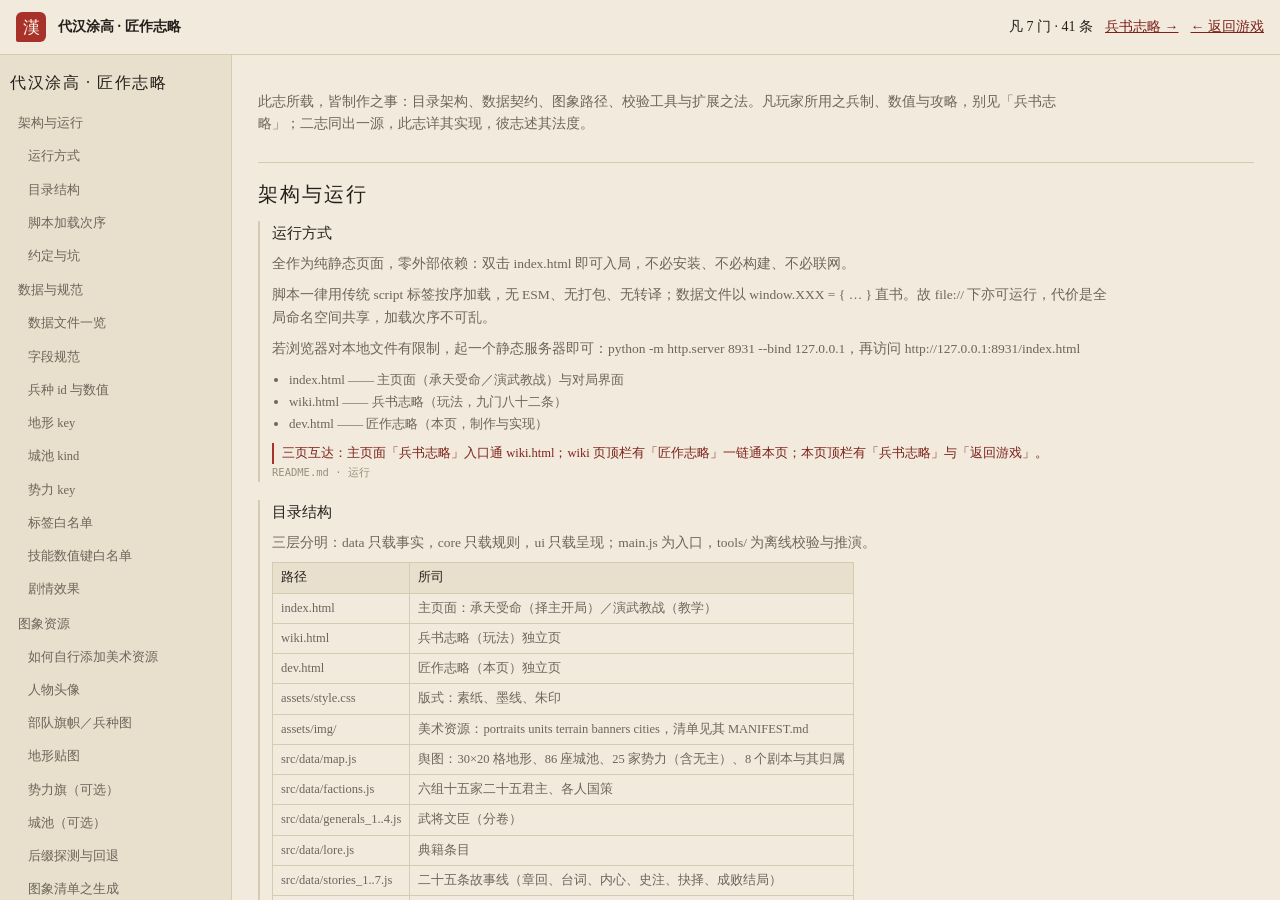
==== dev.html @ 1460f5a5 "代汉涂高：广义三国回合制战棋（玩法 wiki 与制作文档分家）" ====
<!DOCTYPE html>
<html lang="zh-Hans">
<head>
<meta charset="utf-8">
<meta name="viewport" content="width=device-width, initial-scale=1">
<title>匠作志略 · 代汉涂高</title>
<meta name="description" content="《代汉涂高》匠作志略：目录架构、脚本加载次序、数据契约与白名单、图象资源路径、校验工具与扩展指南。">
<link rel="stylesheet" href="assets/style.css">
</head>
<body>
<div id="app" class="wiki-body">

  <header class="wiki-top">
    <span class="seal">漢</span>
    <b id="wikiTitle">匠作志略</b>
    <div class="spacer"></div>
    <span class="hint" id="wikiCount"></span>
    <a href="wiki.html">兵书志略 →</a>
    <a href="index.html">← 返回游戏</a>
  </header>

  <div class="wiki-shell">
    <nav class="wiki-nav" id="wikiNav" aria-label="目录"></nav>
    <main class="wiki-main" id="wikiMain" aria-label="正文"></main>
  </div>
</div>

<script src="src/data/dev.js"></script>
<script src="src/ui/reader.js"></script>
<script>Reader.mount(window.DEV);</script>
</body>
</html>
---- assets/style.css ----
/* 《代汉涂高》 — 版式：素纸、墨线、朱印 */
:root {
  color-scheme: light;
  --paper: #f2ebdd;
  --panel: #e8dfcc;
  --card: #fbf7ef;
  --ink: #241f1a;
  --muted: #6d655a;
  --faint: #9a8f7d;
  --line: #d6cab3;
  --line-strong: #b8a888;
  --accent: #a8322a;
  --accent-deep: #7d221c;
  --gold: #a8863c;
  --live: #547567;
  --shadow: 0 14px 40px rgb(65 50 39 / .10);
  --radius: 5px;
  --ease: cubic-bezier(.2, .7, .3, 1);
  --serif: Georgia, "Songti SC", "Noto Serif SC", "Source Han Serif SC", "STSong", "SimSun", serif;
  --sans: ui-sans-serif, system-ui, -apple-system, "Segoe UI", "PingFang SC", "Microsoft YaHei", sans-serif;
  --mono: ui-monospace, SFMono-Regular, Menlo, Consolas, "Songti SC", monospace;
}

* { box-sizing: border-box; }
html, body { height: 100%; }
body {
  margin: 0;
  background: var(--paper);
  color: var(--ink);
  font-family: var(--serif);
  font-size: 14px;
  line-height: 1.7;
  -webkit-font-smoothing: antialiased;
  overflow: hidden;
}
button, input, select, textarea { font: inherit; color: inherit; }
/* hidden 属性须压过 .menu/.picker/.topbar/.main 自带的 display，否则开关失效 */
[hidden] { display: none !important; }
:focus-visible { outline: 3px solid rgb(168 50 42 / .45); outline-offset: 2px; }
.sr-only {
  position: absolute; width: 1px; height: 1px; padding: 0; margin: -1px;
  overflow: hidden; clip: rect(0 0 0 0); white-space: nowrap; border: 0;
}
@media (prefers-reduced-motion: reduce) { * { animation: none !important; transition: none !important; } }

/* ——— 通用件 ——— */
.serif-title { font-family: var(--serif); font-weight: 500; letter-spacing: -.02em; }
.eyebrow {
  font-family: var(--mono); font-size: 10px; letter-spacing: .18em;
  text-transform: uppercase; color: var(--accent-deep);
}
.btn {
  display: inline-flex; align-items: center; justify-content: center; gap: 6px;
  min-height: 40px; padding: 0 14px; cursor: pointer;
  border: 1px solid var(--line-strong); border-radius: var(--radius);
  background: var(--card); color: var(--ink);
  transition: background-color 150ms var(--ease), border-color 150ms var(--ease), color 150ms var(--ease);
}
.btn:hover { background: var(--panel); }
.btn.primary { background: var(--accent); border-color: var(--accent-deep); color: #fff8ef; }
.btn.primary:hover { background: var(--accent-deep); }
.btn[disabled] { opacity: .45; cursor: not-allowed; }
.btn.sm { min-height: 32px; padding: 0 10px; font-size: 13px; }
.chip {
  display: inline-flex; align-items: center; gap: 4px;
  border: 1px solid var(--line); border-radius: 9999px;
  padding: 2px 10px; font-size: 12px; color: var(--muted); background: var(--card);
}
.seal {
  display: inline-grid; place-items: center; width: 30px; height: 30px;
  background: var(--accent); color: #fff6ea; border-radius: 6px 6px 6px 2px;
  font-family: var(--serif); font-size: 17px; line-height: 1;
}
.hr { height: 1px; background: var(--line); border: 0; margin: 10px 0; }

/* ——— 壳 ——— */
#app { height: 100%; display: flex; flex-direction: column; }

.topbar {
  height: 56px; flex: none; display: flex; align-items: center; gap: 12px;
  padding: 0 14px; border-bottom: 1px solid var(--line);
  background: color-mix(in srgb, var(--paper) 88%, transparent);
  backdrop-filter: blur(8px);
}
.topbar .brand { display: flex; align-items: center; gap: 10px; }
.topbar .brand b { font-size: 16px; font-weight: 500; letter-spacing: .06em; }
.topbar .date { font-family: var(--mono); font-size: 11px; color: var(--muted); letter-spacing: .08em; }
.resources { display: flex; gap: 8px; flex-wrap: wrap; align-items: center; }
.res { display: flex; align-items: baseline; gap: 4px; font-size: 13px; }
.res i { font-style: normal; color: var(--faint); font-size: 12px; }
.res b { font-family: var(--mono); font-weight: 400; }
.spacer { flex: 1; }

.main { flex: 1; min-height: 0; display: grid; grid-template-columns: 1fr 336px; }
.stage { position: relative; min-width: 0; overflow: auto; background: #ded4bf; }
#map { display: block; width: 100%; height: auto; cursor: crosshair; }
.stage-foot {
  position: sticky; bottom: 0; display: flex; gap: 10px; align-items: center;
  padding: 8px 12px; background: color-mix(in srgb, var(--paper) 90%, transparent);
  border-top: 1px solid var(--line); font-size: 13px;
}
.stage-foot .hint { color: var(--muted); }

.side { border-left: 1px solid var(--line); background: var(--panel); display: flex; flex-direction: column; min-height: 0; }
.tabs { display: flex; flex: none; border-bottom: 1px solid var(--line); }
.tabs button {
  flex: 1; min-height: 40px; border: 0; background: transparent; cursor: pointer;
  color: var(--muted); border-bottom: 2px solid transparent; font-family: var(--serif);
}
.tabs button[aria-selected="true"] { color: var(--accent-deep); border-bottom-color: var(--accent); background: var(--card); }
.tabs button:hover { background: color-mix(in srgb, var(--card) 60%, transparent); }
.tabpanel { flex: 1; min-height: 0; overflow-y: auto; padding: 12px; scrollbar-width: thin; scrollbar-color: var(--line-strong) transparent; }
.tabpanel h3 { margin: 0 0 6px; font-size: 15px; font-weight: 500; }
.tabpanel h4 { margin: 14px 0 6px; font-size: 13px; font-weight: 500; color: var(--muted); }
.tabpanel p { margin: 0 0 8px; font-size: 13px; color: var(--muted); }

.card { border: 1px solid var(--line); border-radius: var(--radius); background: var(--card); padding: 10px 12px; margin-bottom: 10px; }
.card.tight { padding: 8px 10px; }
.card .row { display: flex; justify-content: space-between; gap: 8px; align-items: baseline; }
.card .name { font-size: 14px; }
.card .sub { font-size: 12px; color: var(--faint); }
.kv { display: grid; grid-template-columns: auto 1fr; gap: 2px 10px; font-size: 12px; color: var(--muted); }
.kv b { font-family: var(--mono); font-weight: 400; color: var(--ink); }
.bar { height: 4px; background: var(--line); border-radius: 9999px; overflow: hidden; margin-top: 5px; }
.bar > i { display: block; height: 100%; background: var(--accent); }
.bar.hp > i { background: var(--accent-deep); }
.bar.gar > i { background: var(--gold); }
.bar.mor > i { background: var(--live); }

.unit-row, .gen-row { display: flex; align-items: center; gap: 8px; padding: 6px; border-radius: 4px; cursor: pointer; border: 1px solid transparent; }
.unit-row:hover, .gen-row:hover { background: var(--card); border-color: var(--line); }
.unit-row.sel { background: var(--card); border-color: var(--accent); }
.banner { width: 22px; height: 22px; border-radius: 4px 4px 4px 1px; display: grid; place-items: center; font-size: 11px; color: #fff8ef; flex: none; }
.log-line { font-size: 12px; color: var(--muted); padding: 4px 0; border-bottom: 1px dashed var(--line); }
.log-line.war { color: var(--accent-deep); }
.log-line.good { color: var(--live); }
.log-line.bad { color: #96412f; }
.log-line .t { font-family: var(--mono); font-size: 10px; color: var(--faint); margin-right: 6px; }
.empty { color: var(--faint); font-size: 13px; text-align: center; padding: 24px 8px; }

.lore-item { border-bottom: 1px dashed var(--line); padding: 8px 0; }
.lore-item h4 { margin: 0 0 4px; font-size: 13px; color: var(--ink); }
.lore-item p { font-size: 12.5px; color: var(--muted); margin: 0 0 4px; }
.lore-item .src { font-family: var(--mono); font-size: 10.5px; color: var(--faint); }

/* ——— 叠层 ——— */
.overlay {
  position: fixed; inset: 0; display: none; place-items: center;
  background: rgb(36 31 26 / .55); z-index: 40; padding: 20px;
}
.overlay.on { display: grid; animation: fade 120ms var(--ease); }
@keyframes fade { from { opacity: 0 } to { opacity: 1 } }
@keyframes rise { from { opacity: 0; transform: translateY(10px) } to { opacity: 1; transform: none } }

/* 标题界面 */
.title-wrap { width: min(760px, 100%); background: var(--card); border: 1px solid var(--line-strong); border-radius: var(--radius); box-shadow: var(--shadow); overflow: hidden; }
.title-wrap { max-height: 92vh; overflow-y: auto; }
.title-hero { padding: 34px 28px 22px; text-align: center; border-bottom: 1px solid var(--line); background: linear-gradient(180deg, #f6f0e3, #efe6d3); }
.title-hero .seal-lg { width: 62px; height: 62px; font-size: 30px; margin: 0 auto 14px; background: var(--accent); color: #fff6ea; border-radius: 12px 12px 12px 4px; display: grid; place-items: center; }
.title-hero h1 { margin: 0; font-size: clamp(30px, 5vw, 46px); font-weight: 500; letter-spacing: .12em; }
.title-hero .sub { margin-top: 8px; font-size: 13px; color: var(--muted); letter-spacing: .16em; }
.title-hero .quote { margin: 16px auto 0; max-width: 34em; font-size: 13px; color: var(--muted); }
.picker { display: grid; grid-template-columns: 190px 1fr; min-height: 300px; }
.groups { border-right: 1px solid var(--line); background: var(--panel); padding: 10px 8px; overflow-y: auto; max-height: 52vh; }
.groups button {
  display: block; width: 100%; text-align: left; min-height: 40px; padding: 6px 10px;
  border: 1px solid transparent; border-radius: var(--radius); background: transparent; cursor: pointer;
  color: var(--muted); font-family: var(--serif);
}
.groups button:hover { background: var(--card); }
.groups button[aria-pressed="true"] { background: var(--card); border-color: var(--line-strong); color: var(--accent-deep); }
.groups .gname { display: block; font-size: 14px; }
.groups .gm { display: block; font-size: 11px; color: var(--faint); }
.entries { padding: 12px; overflow-y: auto; max-height: 52vh; }
.entry { border: 1px solid var(--line); border-radius: var(--radius); background: var(--card); padding: 12px; margin-bottom: 10px; cursor: pointer; transition: border-color 150ms var(--ease); }
.entry:hover { border-color: var(--line-strong); }
.entry[aria-pressed="true"] { border-color: var(--accent); }
.entry h3 { margin: 0 0 2px; font-size: 16px; font-weight: 500; }
.entry .sub { font-size: 12px; color: var(--faint); }
.entry .blurb { font-size: 13px; color: var(--muted); margin: 6px 0; }
.entry .trick { font-size: 12.5px; color: var(--ink); border-left: 2px solid var(--accent); padding-left: 8px; margin: 6px 0; }
.entry .tags { display: flex; gap: 6px; flex-wrap: wrap; margin-top: 6px; }
.lord-pick { display: flex; gap: 6px; flex-wrap: wrap; margin-top: 8px; }
.lord-pick button { padding: 4px 10px; border-radius: 9999px; border: 1px solid var(--line-strong); background: var(--panel); cursor: pointer; font-size: 13px; }
.lord-pick button[aria-pressed="true"] { background: var(--accent); color: #fff8ef; border-color: var(--accent-deep); }
.title-foot { display: flex; gap: 10px; align-items: center; padding: 12px 16px; border-top: 1px solid var(--line); background: var(--panel); }
.title-foot .hint { font-size: 12px; color: var(--muted); flex: 1; }

/* 剧情 */
.story-wrap { width: min(720px, 100%); max-height: 88vh; display: flex; flex-direction: column; background: var(--card); border: 1px solid var(--line-strong); border-radius: var(--radius); box-shadow: var(--shadow); animation: rise 280ms var(--ease); }
.story-head { padding: 16px 20px 12px; border-bottom: 1px solid var(--line); }
.story-head .idx { font-family: var(--mono); font-size: 10px; letter-spacing: .18em; color: var(--accent-deep); }
.story-head h2 { margin: 4px 0 2px; font-size: 21px; font-weight: 500; }
.story-head .meta { font-size: 12px; color: var(--faint); }
.story-body { overflow-y: auto; padding: 16px 20px; scrollbar-width: thin; scrollbar-color: var(--line-strong) transparent; }
.story-body .narration { color: var(--muted); font-size: 13.5px; margin: 0 0 10px; }
.story-body .line { margin: 0 0 10px; }
.story-body .line .who { color: var(--accent-deep); font-size: 13px; margin-right: 6px; }
.story-body .line .txt { font-size: 14px; }
.story-body .inner { margin: 0 0 10px; padding: 6px 0 6px 10px; border-left: 2px solid var(--line-strong); color: var(--muted); font-style: normal; font-size: 13.5px; }
.story-body .history { margin: 0 0 10px; font-size: 12px; color: var(--faint); border-top: 1px dashed var(--line); padding-top: 6px; }
.story-body .history .src { font-family: var(--mono); font-size: 10.5px; }
.choice { border-top: 1px solid var(--line); padding: 12px 20px; background: var(--panel); }
.choice .prompt { font-size: 13.5px; margin-bottom: 8px; }
.choice .opts { display: grid; gap: 8px; }
.choice .opts button { text-align: left; }
.choice .reply { margin-top: 8px; font-size: 13px; color: var(--muted); }
.story-foot { display: flex; gap: 10px; align-items: center; padding: 12px 20px; border-top: 1px solid var(--line); }
.story-foot .spacer { flex: 1; }
.reward-note { font-size: 12px; color: var(--live); }

/* 结局 */
.ending-wrap { width: min(680px, 100%); max-height: 88vh; overflow-y: auto; background: var(--card); border: 1px solid var(--line-strong); border-radius: var(--radius); box-shadow: var(--shadow); padding: 28px; }
.ending-wrap .verdict { font-size: clamp(26px, 4vw, 38px); font-weight: 500; letter-spacing: .1em; margin: 6px 0 2px; }
.ending-wrap.win .verdict { color: var(--accent-deep); }
.ending-wrap.lose .verdict { color: #5a5148; }
.ending-wrap .etext { margin-top: 14px; font-size: 14.5px; line-height: 1.9; color: var(--ink); white-space: pre-wrap; }
.ending-wrap .tally { margin-top: 18px; display: flex; gap: 8px; flex-wrap: wrap; }

/* 提示 */
.toast-stack { position: fixed; right: 16px; bottom: 16px; display: flex; flex-direction: column; gap: 8px; z-index: 60; }
.toast { background: var(--card); border: 1px solid var(--line); border-radius: var(--radius); padding: 10px 14px; font-size: 13px; box-shadow: var(--shadow); animation: rise 200ms var(--ease); }

/* 响应式 */
@media (max-width: 900px) {
  body { overflow: auto; }
  .main { grid-template-columns: 1fr; }
  .side { border-left: 0; border-top: 1px solid var(--line); }
  .tabpanel { max-height: 46vh; }
  .picker { grid-template-columns: 1fr; }
  .groups { border-right: 0; border-bottom: 1px solid var(--line); max-height: none; display: flex; gap: 6px; overflow-x: auto; }
  .groups button { min-width: 132px; }
  .topbar { height: auto; flex-wrap: wrap; padding: 8px 12px; gap: 8px; }
}

/* ——— 主页面三入口 ——— */
.menu { display: grid; gap: 10px; padding: 16px; }
.menu-item {
  display: grid; gap: 4px; text-align: left; cursor: pointer;
  padding: 14px 16px; border: 1px solid var(--line); border-radius: var(--radius);
  background: var(--panel); color: var(--ink); font-family: var(--serif);
  transition: border-color 150ms var(--ease), background-color 150ms var(--ease);
}
.menu-item:hover { background: var(--card); border-color: var(--line-strong); }
.menu-item b { font-size: 18px; font-weight: 500; letter-spacing: .14em; }
.menu-item b::before { content: "·"; color: var(--accent); margin-right: 8px; }
.menu-item span { font-size: 12.5px; color: var(--muted); }

/* ——— 头像（有图用图，无图用原文字） ——— */
.avatar { display: inline-flex; align-items: center; justify-content: center; flex: none; }
.avatar:empty { display: none; }
.avatar .art-img { display: block; object-fit: cover; border-radius: 4px; border: 1px solid var(--line-strong); }
.avatar.av-btn .art-img { width: 26px; height: 26px; border-radius: 9999px; margin-right: 6px; }
.avatar.av-row .art-img { width: 26px; height: 26px; border-radius: 9999px; }
.avatar.av-card { float: right; margin: 0 0 6px 10px; }
.avatar.av-card .art-img { width: 68px; height: 68px; border-radius: 6px; }
/* 势力旗：占的是原文字旗的位置，故与文字旗同大；无旗图仍旧是文字旗 */
.avatar.av-flag .art-img { width: 22px; height: 22px; border-radius: 4px 4px 4px 1px; }
.avatar.av-card .avatar.av-flag .art-img { width: 68px; height: 68px; border-radius: 6px; }
.lord-pick button { display: inline-flex; align-items: center; }

/* ——— 敌情浮牌 ——— */
.intel {
  position: absolute; left: 12px; top: 12px; z-index: 20;
  width: min(360px, calc(100% - 24px)); max-height: 78%;
  overflow-y: auto; scrollbar-width: thin;
  background: color-mix(in srgb, var(--card) 96%, transparent);
  border: 1px solid var(--line-strong); border-radius: var(--radius);
  box-shadow: var(--shadow); padding: 10px 12px; animation: rise 160ms var(--ease);
}
.intel[hidden] { display: none; }
.intel-head { display: flex; align-items: center; gap: 6px; flex-wrap: wrap; font-size: 15px; }
.intel-head b { font-weight: 500; }
.intel-tag {
  font-family: var(--mono); font-size: 10px; letter-spacing: .12em;
  border: 1px solid var(--accent); color: var(--accent-deep);
  border-radius: 3px; padding: 1px 5px;
}
.intel-fac { font-size: 12px; color: var(--faint); margin-left: auto; }
.intel-body { margin-top: 6px; display: grid; gap: 4px; }
.intel-kv { font-size: 12.5px; color: var(--ink); }
.intel-sub { font-size: 12px; color: var(--muted); }
.intel-skill { font-size: 12px; color: var(--muted); }
.intel-skill b { color: var(--ink); font-weight: 400; margin-right: 4px; }
.intel-bio { font-size: 12px; color: var(--muted); border-top: 1px dashed var(--line); padding-top: 5px; margin-top: 3px; }
.intel-foot { margin-top: 8px; display: flex; justify-content: flex-end; }

/* ——— 教战之场 ——— */
.tutor {
  position: absolute; right: 12px; bottom: 46px; z-index: 20;
  width: min(330px, calc(100% - 24px)); max-height: 56%;
  overflow-y: auto; scrollbar-width: thin;
  background: color-mix(in srgb, var(--card) 97%, transparent);
  border: 1px solid var(--accent); border-left: 3px solid var(--accent);
  border-radius: var(--radius); box-shadow: var(--shadow); padding: 10px 12px;
  animation: rise 200ms var(--ease);
}
.tutor[hidden] { display: none; }
.tutor-head { display: flex; align-items: baseline; gap: 8px; }
.tutor-head b { font-size: 15px; font-weight: 500; letter-spacing: .1em; }
.tutor-idx { font-family: var(--mono); font-size: 10px; letter-spacing: .14em; color: var(--accent-deep); }
.tutor-task { margin: 6px 0; font-size: 13.5px; color: var(--ink); }
.tutor-task .hl { font-style: normal; color: var(--accent-deep); border-bottom: 1px solid color-mix(in srgb, var(--accent) 45%, transparent); }
.tutor-detail { margin: 0 0 6px; font-size: 12.5px; color: var(--muted); }
.tutor-note { margin: 0 0 6px; font-size: 12px; color: var(--faint); border-left: 2px solid var(--line-strong); padding-left: 8px; }
.tutor-foot { display: flex; gap: 6px; justify-content: flex-end; margin-top: 6px; }

/* ——— 兵书志略（wiki.html） ——— */
.wiki-body { overflow: auto; height: 100%; }
.wiki-shell { display: grid; grid-template-columns: 232px 1fr; height: 100%; }
.wiki-nav { border-right: 1px solid var(--line); background: var(--panel); padding: 14px 10px; overflow-y: auto; }
.wiki-nav h2 { margin: 0 0 10px; font-size: 16px; font-weight: 500; letter-spacing: .1em; }
.wiki-nav a { display: block; padding: 6px 8px; border-radius: 4px; color: var(--muted); text-decoration: none; font-size: 13px; }
.wiki-nav a:hover { background: var(--card); color: var(--ink); }
.wiki-nav a.sub { padding-left: 18px; font-size: 12.5px; }
.wiki-main { overflow-y: auto; padding: 22px 26px 60px; }
.wiki-main .lead { color: var(--muted); font-size: 13.5px; max-width: 62em; }
.wiki-sec { margin: 26px 0 0; padding-top: 14px; border-top: 1px solid var(--line); }
.wiki-sec h3 { margin: 0 0 10px; font-size: 20px; font-weight: 500; letter-spacing: .1em; }
.wiki-ent { margin-bottom: 18px; padding-left: 12px; border-left: 2px solid var(--line); }
.wiki-ent h4 { margin: 0 0 6px; font-size: 15px; font-weight: 500; }
.wiki-ent p { margin: 0 0 8px; font-size: 13.5px; color: var(--muted); max-width: 62em; }
.wiki-ent ul { margin: 0 0 8px; padding-left: 1.3em; font-size: 13px; color: var(--muted); }
.wiki-ent .note { font-size: 12.5px; color: var(--accent-deep); border-left: 2px solid var(--accent); padding-left: 8px; }
.wiki-ent .src { font-family: var(--mono); font-size: 10.5px; color: var(--faint); }
.wiki-table { border-collapse: collapse; margin: 0 0 10px; font-size: 12.5px; }
.wiki-table th, .wiki-table td { border: 1px solid var(--line); padding: 4px 8px; text-align: left; }
.wiki-table th { background: var(--panel); font-weight: 500; color: var(--ink); }
.wiki-table td { color: var(--muted); }
.wiki-top { padding: 12px 16px; border-bottom: 1px solid var(--line); display: flex; align-items: center; gap: 12px; background: color-mix(in srgb, var(--paper) 88%, transparent); }
.wiki-top a { color: var(--accent-deep); }
/* 制作向之页面（匠作志略）的入口：置于主页面底栏，不夺玩家之目 */
.doc-link { font-size: 12px; color: var(--muted); text-decoration: none; white-space: nowrap; }
.doc-link:hover { color: var(--accent-deep); text-decoration: underline; }
@media (max-width: 900px) { .wiki-shell { grid-template-columns: 1fr; } .wiki-nav { border-right: 0; border-bottom: 1px solid var(--line); } }
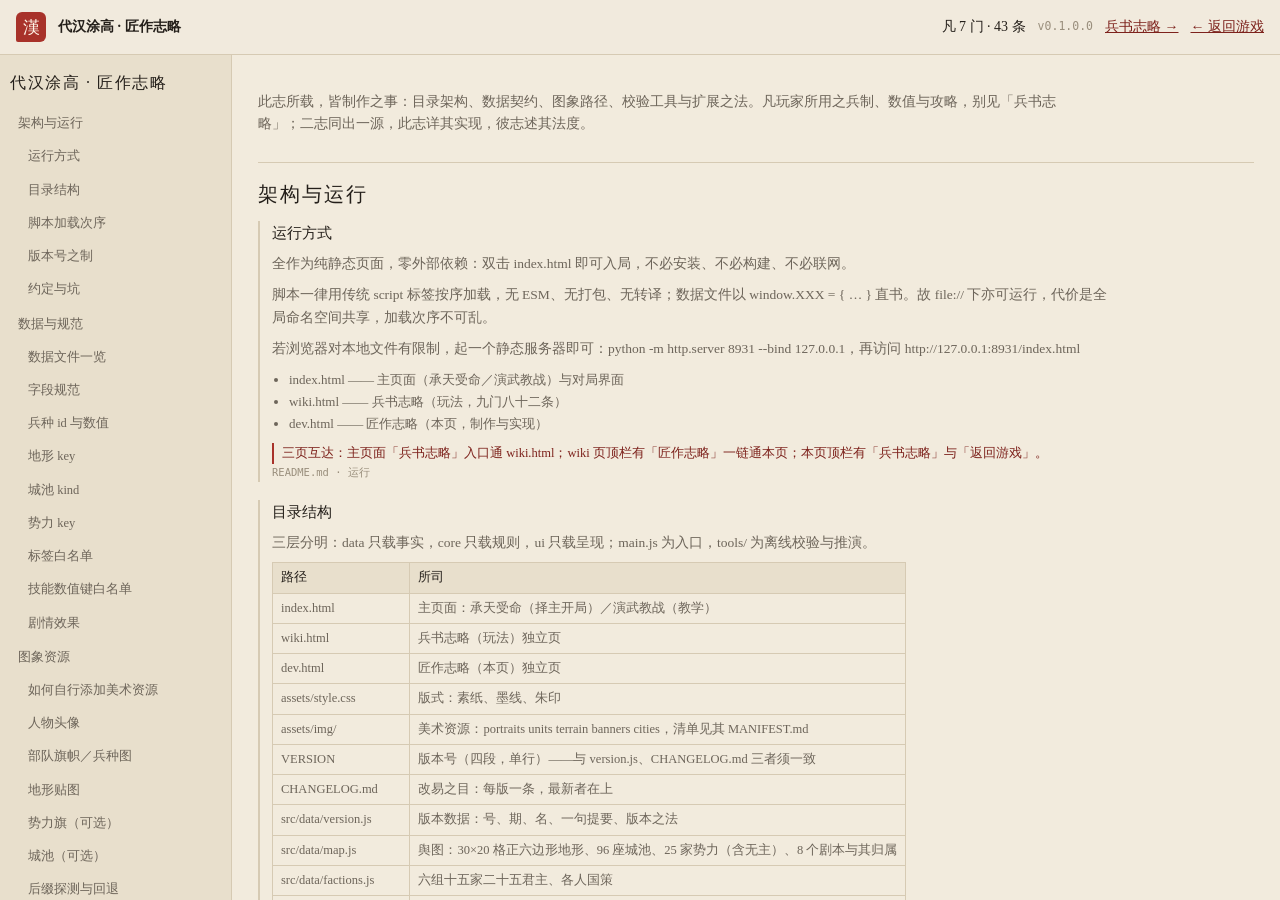
==== commit 1c460b0a: "舆图改作正六边形：六邻与六边距离、地形加密、新城十座；立版本号之制（0.1.0.0）；去「广义三国」旧称" ====
--- a/dev.html
+++ b/dev.html
@@ -15,6 +15,7 @@
     <b id="wikiTitle">匠作志略</b>
     <div class="spacer"></div>
     <span class="hint" id="wikiCount"></span>
+    <span class="ver" id="wikiVer"></span>
     <a href="wiki.html">兵书志略 →</a>
     <a href="index.html">← 返回游戏</a>
   </header>
@@ -25,6 +26,7 @@
   </div>
 </div>
 
+<script src="src/data/version.js"></script>
 <script src="src/data/dev.js"></script>
 <script src="src/ui/reader.js"></script>
 <script>Reader.mount(window.DEV);</script>
--- a/assets/style.css
+++ b/assets/style.css
@@ -332,5 +332,7 @@
 /* 制作向之页面（匠作志略）的入口：置于主页面底栏，不夺玩家之目 */
 .doc-link { font-size: 12px; color: var(--muted); text-decoration: none; white-space: nowrap; }
 .doc-link:hover { color: var(--accent-deep); text-decoration: underline; }
+/* 版本号：素纸上一行小字 */
+.ver { font-family: var(--mono); font-size: 11.5px; color: var(--faint); white-space: nowrap; cursor: help; }
 @media (max-width: 900px) { .wiki-shell { grid-template-columns: 1fr; } .wiki-nav { border-right: 0; border-bottom: 1px solid var(--line); } }
 
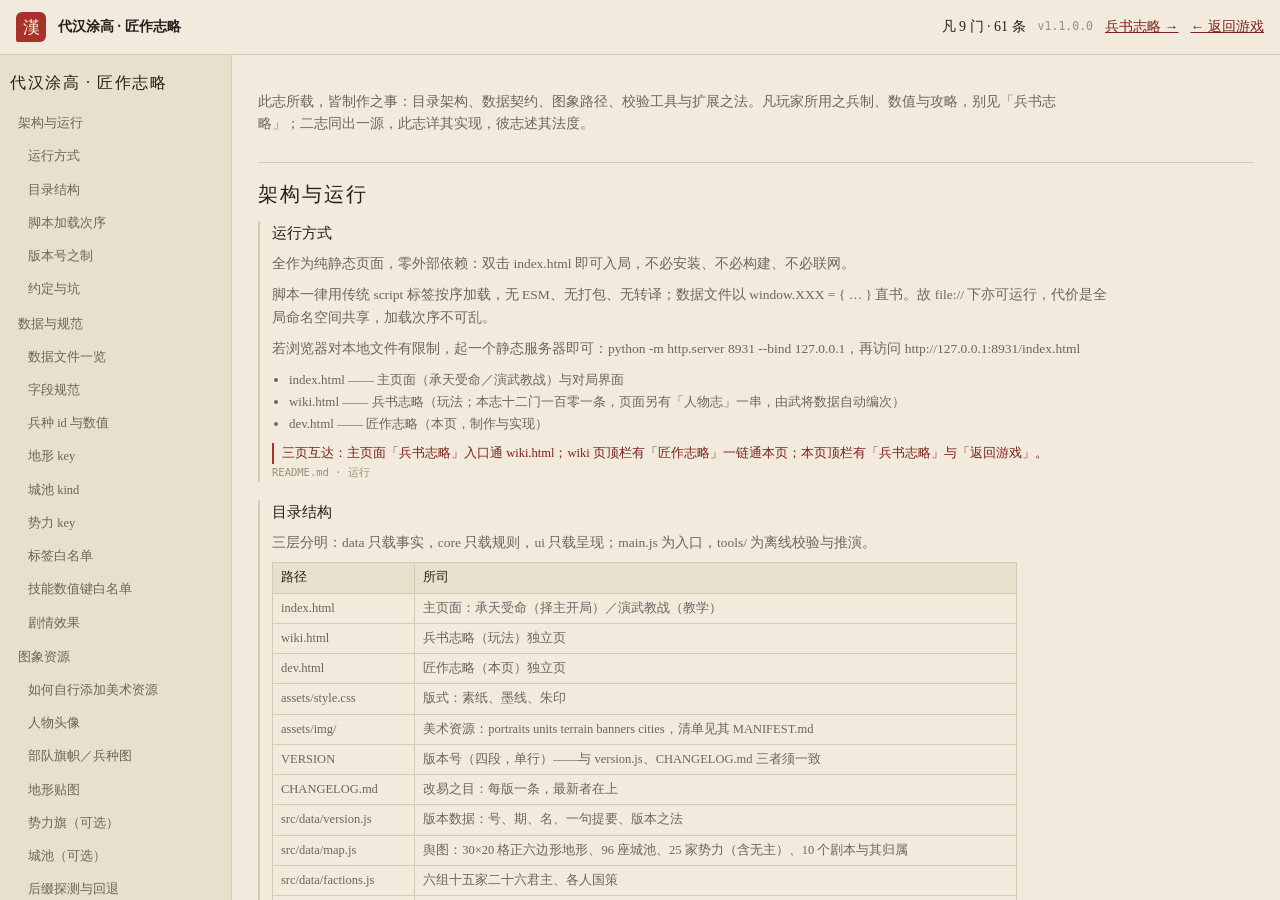
==== commit b578dcc0: "修整与适配：图象缺图之弊、进度条之冗、分端之式（1.1.0.0） - 图象（src/ui/art.js）：旧法取图先塞 <img> 再等三次 404（.png/.jpg/.webp），   故每行每次" ====
--- a/dev.html
+++ b/dev.html
@@ -2,7 +2,9 @@
 <html lang="zh-Hans">
 <head>
 <meta charset="utf-8">
-<meta name="viewport" content="width=device-width, initial-scale=1">
+<meta name="viewport" content="width=device-width, initial-scale=1, viewport-fit=cover">
+<meta name="theme-color" content="#f2ebdd">
+<meta name="mobile-web-app-capable" content="yes">
 <title>匠作志略 · 代汉涂高</title>
 <meta name="description" content="《代汉涂高》匠作志略：目录架构、脚本加载次序、数据契约与白名单、图象资源路径、校验工具与扩展指南。">
 <link rel="stylesheet" href="assets/style.css">
--- a/assets/style.css
+++ b/assets/style.css
@@ -121,11 +121,9 @@
 .card .sub { font-size: 12px; color: var(--faint); }
 .kv { display: grid; grid-template-columns: auto 1fr; gap: 2px 10px; font-size: 12px; color: var(--muted); }
 .kv b { font-family: var(--mono); font-weight: 400; color: var(--ink); }
+/* 进度条：全局仅「朝局」一卡用之（党争、名分），其余一概用数字，免得满屏横条 */
 .bar { height: 4px; background: var(--line); border-radius: 9999px; overflow: hidden; margin-top: 5px; }
 .bar > i { display: block; height: 100%; background: var(--accent); }
-.bar.hp > i { background: var(--accent-deep); }
-.bar.gar > i { background: var(--gold); }
-.bar.mor > i { background: var(--live); }
 
 .unit-row, .gen-row { display: flex; align-items: center; gap: 8px; padding: 6px; border-radius: 4px; cursor: pointer; border: 1px solid transparent; }
 .unit-row:hover, .gen-row:hover { background: var(--card); border-color: var(--line); }
@@ -161,6 +159,8 @@
 .title-hero .sub { margin-top: 8px; font-size: 13px; color: var(--muted); letter-spacing: .16em; }
 .title-hero .quote { margin: 16px auto 0; max-width: 34em; font-size: 13px; color: var(--muted); }
 .picker { display: grid; grid-template-columns: 190px 1fr; min-height: 300px; }
+.picker.has-campaign .groups, .picker.has-campaign .entries { max-height: 30vh; }
+.picker.has-campaign .campaign { max-height: 42vh; }
 .groups { border-right: 1px solid var(--line); background: var(--panel); padding: 10px 8px; overflow-y: auto; max-height: 52vh; }
 .groups button {
   display: block; width: 100%; text-align: left; min-height: 40px; padding: 6px 10px;
@@ -221,17 +221,7 @@
 .toast-stack { position: fixed; right: 16px; bottom: 16px; display: flex; flex-direction: column; gap: 8px; z-index: 60; }
 .toast { background: var(--card); border: 1px solid var(--line); border-radius: var(--radius); padding: 10px 14px; font-size: 13px; box-shadow: var(--shadow); animation: rise 200ms var(--ease); }
 
-/* 响应式 */
-@media (max-width: 900px) {
-  body { overflow: auto; }
-  .main { grid-template-columns: 1fr; }
-  .side { border-left: 0; border-top: 1px solid var(--line); }
-  .tabpanel { max-height: 46vh; }
-  .picker { grid-template-columns: 1fr; }
-  .groups { border-right: 0; border-bottom: 1px solid var(--line); max-height: none; display: flex; gap: 6px; overflow-x: auto; }
-  .groups button { min-width: 132px; }
-  .topbar { height: auto; flex-wrap: wrap; padding: 8px 12px; gap: 8px; }
-}
+/* 响应式见文件末「分端之式」一节（平板与手机各有其式） */
 
 /* ——— 主页面三入口 ——— */
 .menu { display: grid; gap: 10px; padding: 16px; }
@@ -249,6 +239,8 @@
 /* ——— 头像（有图用图，无图用原文字） ——— */
 .avatar { display: inline-flex; align-items: center; justify-content: center; flex: none; }
 .avatar:empty { display: none; }
+/* 无图可换、又无可备之文字者：整框隐去，不留空框（见 art.js hideIfBlank） */
+.avatar.avatar-empty { display: none; }
 .avatar .art-img { display: block; object-fit: cover; border-radius: 4px; border: 1px solid var(--line-strong); }
 .avatar.av-btn .art-img { width: 26px; height: 26px; border-radius: 9999px; margin-right: 6px; }
 .avatar.av-row .art-img { width: 26px; height: 26px; border-radius: 9999px; }
@@ -334,5 +326,201 @@
 .doc-link:hover { color: var(--accent-deep); text-decoration: underline; }
 /* 版本号：素纸上一行小字 */
 .ver { font-family: var(--mono); font-size: 11.5px; color: var(--faint); white-space: nowrap; cursor: help; }
-@media (max-width: 900px) { .wiki-shell { grid-template-columns: 1fr; } .wiki-nav { border-right: 0; border-bottom: 1px solid var(--line); } }
-
+/* 兵书志略之目录：窄屏改横排，见文件末「分端之式」 */
+
+
+/* ——— 剧本与关卡：一君主多剧本，一剧本多关卡 ——— */
+.campaign { grid-column: 1 / -1; border-top: 1px solid var(--line); background: var(--panel); padding: 12px 14px; max-height: 46vh; overflow-y: auto; scrollbar-width: thin; scrollbar-color: var(--line-strong) transparent; }
+.camp-head { display: flex; gap: 10px; align-items: baseline; flex-wrap: wrap; margin-bottom: 8px; }
+.camp-head .camp-title { font-family: var(--serif); font-size: 15px; letter-spacing: .12em; }
+.camp-head .camp-title::before { content: "·"; color: var(--accent); margin-right: 6px; }
+.camp-head .camp-sub { font-size: 12px; color: var(--muted); }
+.scen-tabs { display: flex; gap: 8px; flex-wrap: wrap; margin-bottom: 10px; }
+.scen-tab { display: grid; gap: 2px; text-align: left; padding: 8px 12px; border: 1px solid var(--line); border-radius: var(--radius); background: var(--card); color: var(--ink); cursor: pointer; font-family: var(--serif); }
+.scen-tab:hover:not([disabled]) { border-color: var(--line-strong); }
+.scen-tab[aria-pressed="true"] { border-color: var(--accent); background: #fff8ef; }
+.scen-tab[disabled] { opacity: .5; cursor: not-allowed; }
+.scen-tab b { font-size: 14px; font-weight: 500; }
+.scen-tab span { font-size: 11.5px; color: var(--faint); }
+.scen-blurb { margin: 0 0 10px; font-size: 12.5px; color: var(--muted); max-width: 64em; }
+.stage-list { display: grid; gap: 8px; }
+.stage-row { display: grid; grid-template-columns: 30px 1fr auto; gap: 10px; align-items: start; text-align: left; padding: 9px 12px; border: 1px solid var(--line); border-radius: var(--radius); background: var(--card); color: var(--ink); cursor: pointer; font-family: var(--sans); }
+.stage-row:hover:not([disabled]) { border-color: var(--line-strong); }
+.stage-row.sel { border-color: var(--accent); background: #fff8ef; }
+.stage-row.locked { opacity: .55; cursor: not-allowed; }
+.stage-row .no { font-family: var(--serif); font-size: 15px; color: var(--accent-deep); text-align: center; padding-top: 1px; }
+.stage-row.done .no { color: var(--live); }
+.stage-row .body { display: grid; gap: 3px; min-width: 0; }
+.stage-row .body b { font-size: 14px; font-weight: 500; }
+.stage-row .body .desc { font-size: 12.5px; color: var(--muted); }
+.stage-row .body .goal { font-size: 12px; color: var(--accent-deep); }
+.stage-row .st { font-size: 11.5px; color: var(--faint); white-space: nowrap; padding-top: 2px; }
+.stage-row.done .st { color: var(--live); }
+
+/* 顶栏常驻之本关目标 */
+.objective { display: flex; gap: 8px; align-items: baseline; font-size: 12.5px; color: var(--muted); max-width: 48ch; overflow: hidden; }
+.objective .no { font-style: normal; color: var(--faint); font-size: 11.5px; white-space: nowrap; }
+.objective b { color: var(--ink); font-weight: 500; white-space: nowrap; }
+.objective .txt, .objective .prog, .objective .met { white-space: nowrap; overflow: hidden; text-overflow: ellipsis; }
+.objective .prog { font-family: var(--mono); font-size: 11px; color: var(--faint); }
+.objective .met { color: var(--live); }
+.objective.open-stage .txt { color: var(--faint); }
+.ending-wrap .next-note { margin-top: 6px; color: var(--accent-deep); font-size: 13px; }
+
+/* ——— 朝局：党争、名分、储位，与议政、立储 ——— */
+.courtchip { display: flex; gap: 6px; align-items: baseline; font-size: 12px; color: var(--muted); white-space: nowrap; }
+.courtchip .tag { font-style: normal; font-family: var(--mono); font-size: 10px; letter-spacing: .14em; color: var(--accent-deep); }
+.courtchip .strife { font-family: var(--mono); font-size: 11px; color: var(--faint); }
+.courtchip .strife.bad { color: var(--accent-deep); }
+.courtchip .heir { font-size: 11.5px; color: var(--muted); }
+.courtchip .heir.none { color: var(--faint); }
+.court-bar { display: grid; grid-template-columns: 34px 1fr 30px; gap: 8px; align-items: center; margin: 4px 0 2px; }
+.court-bar .lb { font-size: 12.5px; color: var(--muted); }
+.court-bar .num { font-family: var(--mono); font-size: 11px; color: var(--faint); text-align: right; }
+.court-bar .bar { margin-top: 0; }
+.court-bar .bar > i.warm { background: var(--gold); }
+.court-bar .bar > i.hot { background: var(--accent); }
+.court-log { display: grid; gap: 3px; margin-top: 8px; padding-top: 8px; border-top: 1px dashed var(--line); }
+.court-log .li { font-size: 12px; color: var(--muted); }
+.court-log .li.good { color: var(--live); }
+.court-log .li.bad { color: var(--accent-deep); }
+.card .topic, .card .heir { border-top: 1px dashed var(--line); padding: 9px 0 4px; }
+.card .topic:first-of-type { border-top: 0; }
+.card .topic.off { opacity: .68; }
+.card .topic .row { display: flex; justify-content: space-between; gap: 8px; align-items: baseline; }
+.card .topic .row b, .card .heir .row b { font-size: 14px; font-weight: 500; }
+.card .topic p, .card .heir p { margin: 4px 0 6px; }
+.card .topic .opts-row { display: flex; flex-wrap: wrap; gap: 6px; }
+.card .topic .why, .card .topic .src, .card .heir.cur .row .sub { font-size: 11.5px; color: var(--faint); }
+.card .topic .why { margin-top: 5px; }
+.card .topic .src { margin-top: 4px; font-family: var(--mono); }
+.card .heir.cur { background: #fff8ef; border-radius: var(--radius); padding-left: 8px; padding-right: 8px; }
+.politics-wrap .story-head h2 { color: var(--accent-deep); }
+.politics-wrap .reply { font-size: 13px; color: var(--muted); margin-top: 6px; }
+
+/* ——— 正式版：账号、云存档与在线更新 ——— */
+.acct-wrap .acct-field { display: grid; grid-template-columns: 6em 1fr; gap: 8px; align-items: center; margin: 8px 0; }
+.acct-wrap .acct-field .lb { font-size: 12.5px; color: var(--muted); }
+.acct-wrap .acct-field input { min-height: 34px; padding: 4px 8px; border: 1px solid var(--line-strong); border-radius: var(--radius); background: var(--card); color: var(--ink); font-family: var(--sans); font-size: 13px; }
+.acct-wrap .acct-field input:focus-visible { border-color: var(--accent); outline: none; }
+.acct-wrap .acct-note { font-size: 12.5px; color: var(--accent-deep); min-height: 1.4em; margin-top: 6px; }
+.acct-wrap .opts-row { display: flex; flex-wrap: wrap; gap: 6px; margin-top: 8px; }
+.maint-wrap .etext { max-width: 46em; }
+.maint-wrap .story-foot { justify-content: center; }
+
+/* ——————————————— 分端之式 ———————————————
+ * 三端：桌面（>900）／平板（721—900）／手机（≤720）。
+ * 一律以视口为壳，壳内自滚：舆图在上、侧栏在下，页签吸顶，
+ * 舆图窄屏不缩小到看不清，而是保持可读宽度、左右推移。
+ */
+button, .menu-item, [role="tab"], .stage-row, .scen-tab, .lord-pick button { touch-action: manipulation; }
+* { -webkit-tap-highlight-color: transparent; }
+
+/* —— 平板：一栏，上图下行 —— */
+@media (max-width: 900px) {
+  .main { grid-template-columns: 1fr; grid-template-rows: minmax(200px, 46%) 1fr; }
+  .stage { border-bottom: 1px solid var(--line); }
+  .side { border-left: 0; border-top: 0; }
+  .tabs { position: sticky; top: 0; z-index: 6; background: var(--panel); }
+  .topbar { height: auto; flex-wrap: wrap; padding: 8px 12px; gap: 6px 10px; }
+  .topbar .spacer { display: none; }
+  /* 主页面：分组改横排、择局一栏 */
+  .picker { grid-template-columns: 1fr; min-height: 0; }
+  .groups { display: flex; gap: 6px; overflow-x: auto; border-right: 0; border-bottom: 1px solid var(--line); max-height: none; padding: 8px; }
+  .groups button { min-width: 128px; }
+  .picker.has-campaign .groups, .picker.has-campaign .entries { max-height: none; }
+  .entries { max-height: none; }
+  .picker.has-campaign .campaign { max-height: none; }
+  /* 兵书志略：目录横排 */
+  .wiki-shell { grid-template-columns: 1fr; }
+  .wiki-nav { display: flex; gap: 6px; overflow-x: auto; border-right: 0; border-bottom: 1px solid var(--line); padding: 10px 8px; }
+  .wiki-nav h2 { margin: 0 8px 0 4px; font-size: 15px; white-space: nowrap; }
+  .wiki-nav a { white-space: nowrap; }
+}
+
+/* —— 手机：分毫必较 —— */
+@media (max-width: 720px) {
+  html, body { overflow: hidden; }
+  /* 顶栏排作四行，各行各司其职：
+     一、名号与年月 ＋ 结束回合　二、金粮威望城池敌军　三、朝局 ＋ 关卡庙堂　四、本关之志 */
+  .topbar { padding: 6px 10px; gap: 4px 8px; row-gap: 4px; }
+  .topbar .brand { order: 1; flex: 1 1 55%; min-width: 0; gap: 6px; }
+  .topbar .brand b { font-size: 15px; letter-spacing: .04em; white-space: nowrap; }
+  .topbar .date { font-size: 10px; letter-spacing: .04em; min-width: 0; overflow: hidden; text-overflow: ellipsis; white-space: nowrap; }
+  .seal { width: 26px; height: 26px; font-size: 15px; border-radius: 5px 5px 5px 2px; }
+  .topbar #btnEndTurn { order: 2; flex: 0 0 auto; }
+  .resources { order: 3; flex: 1 1 100%; gap: 2px 8px; }
+  .res, .res i { font-size: 12px; }
+  .courtchip { order: 4; flex: 1 1 auto; font-size: 11px; }
+  .topbar #btnStages { order: 5; }
+  .topbar #btnCourt { order: 6; }
+  .objective { order: 7; flex: 1 1 100%; max-width: none; font-size: 11.5px; }
+  .topbar .btn { min-height: 38px; padding: 0 12px; }
+
+  .main { grid-template-rows: minmax(150px, 42%) 1fr; }
+  .stage { overflow: auto; -webkit-overflow-scrolling: touch; }
+  /* 舆图不压成一条：保 760 之宽，指推左右观之 */
+  #map { width: 760px; max-width: none; }
+  .stage-foot { padding: 6px 10px; font-size: 12px; }
+  /* 窄屏舆图宽于屏，故明示可左右推移 */
+  .stage-foot .hint::after { content: "（舆图可左右推移）"; color: var(--faint); }
+  .tabs button { min-height: 46px; font-size: 13.5px; }
+  .tabpanel { padding: 10px; }
+  .tabpanel h3 { font-size: 14.5px; }
+  .card { padding: 9px 10px; }
+  .card .name { font-size: 15px; }
+  .unit-row, .gen-row { padding: 8px 6px; }
+  .btn { min-height: 42px; }
+  .btn.sm { min-height: 38px; }
+
+  /* 叠层：让位于小屏 */
+  .overlay { padding: 8px; }
+  .title-wrap { border-radius: 0; border-left: 0; border-right: 0; max-height: 96vh; }
+  .title-hero { padding: 22px 16px 16px; }
+  .title-hero .quote { font-size: 12.5px; }
+  .title-hero h1 { font-size: clamp(28px, 9vw, 40px); }
+  .menu { padding: 12px; gap: 8px; }
+  .menu-item { padding: 12px; }
+  .menu-item b { font-size: 16px; letter-spacing: .1em; }
+  /* 底栏吸于主页面之下缘：小屏纵使长卷，「受命而起」亦常在目前 */
+  .title-foot { flex-wrap: wrap; gap: 8px; padding: 10px 12px; position: sticky; bottom: 0; z-index: 2;
+    box-shadow: 0 -8px 18px rgb(65 50 39 / .08); }
+  .title-foot .hint { flex: 1 0 100%; font-size: 12px; }
+  .title-foot .btn { flex: 1 1 auto; }
+  #btnStart { flex: 1 0 100%; order: 9; min-height: 46px; font-size: 15px; }
+  .entries { padding: 10px; }
+  .entry { padding: 10px; }
+  .lord-pick button { padding: 6px 12px; }
+  .story-wrap, .ending-wrap { max-height: 94vh; width: 100%; }
+  .story-head { padding: 12px 14px 10px; }
+  .story-head h2 { font-size: 18px; }
+  .story-body { padding: 12px 14px; }
+  .story-foot, .choice { padding: 10px 14px; }
+  .choice .opts button { min-height: 46px; }
+  .ending-wrap { padding: 20px 16px; }
+  .ending-wrap .etext { font-size: 13.5px; }
+  .intel { left: 8px; top: 8px; width: calc(100% - 16px); max-height: 64%; }
+  .tutor { right: 8px; bottom: 8px; width: calc(100% - 16px); max-height: 52%; }
+  .toast-stack { left: 8px; right: 8px; bottom: 8px; }
+  .toast { padding: 8px 12px; font-size: 12.5px; }
+  .acct-wrap .acct-field { grid-template-columns: 1fr; gap: 4px; }
+  .acct-wrap .acct-field input { min-height: 42px; }
+
+  /* 兵书志略、匠作志略 */
+  .wiki-top { padding: 10px 12px; gap: 8px; flex-wrap: wrap; }
+  .wiki-top b { font-size: 15px; }
+  .wiki-nav { padding: 8px; }
+  .wiki-nav h2 { display: none; }
+  .wiki-main { padding: 14px 14px 40px; }
+  .wiki-sec h3 { font-size: 18px; }
+  .wiki-ent { padding-left: 9px; }
+  .wiki-table { font-size: 11.5px; }
+  .wiki-table th, .wiki-table td { padding: 3px 6px; }
+}
+
+/* —— 横持之手机：图与栏并置 —— */
+@media (max-width: 900px) and (max-height: 520px) and (orientation: landscape) {
+  .main { grid-template-columns: 1fr 300px; grid-template-rows: 1fr; }
+  .side { border-left: 1px solid var(--line); }
+  #map { width: 720px; }
+}
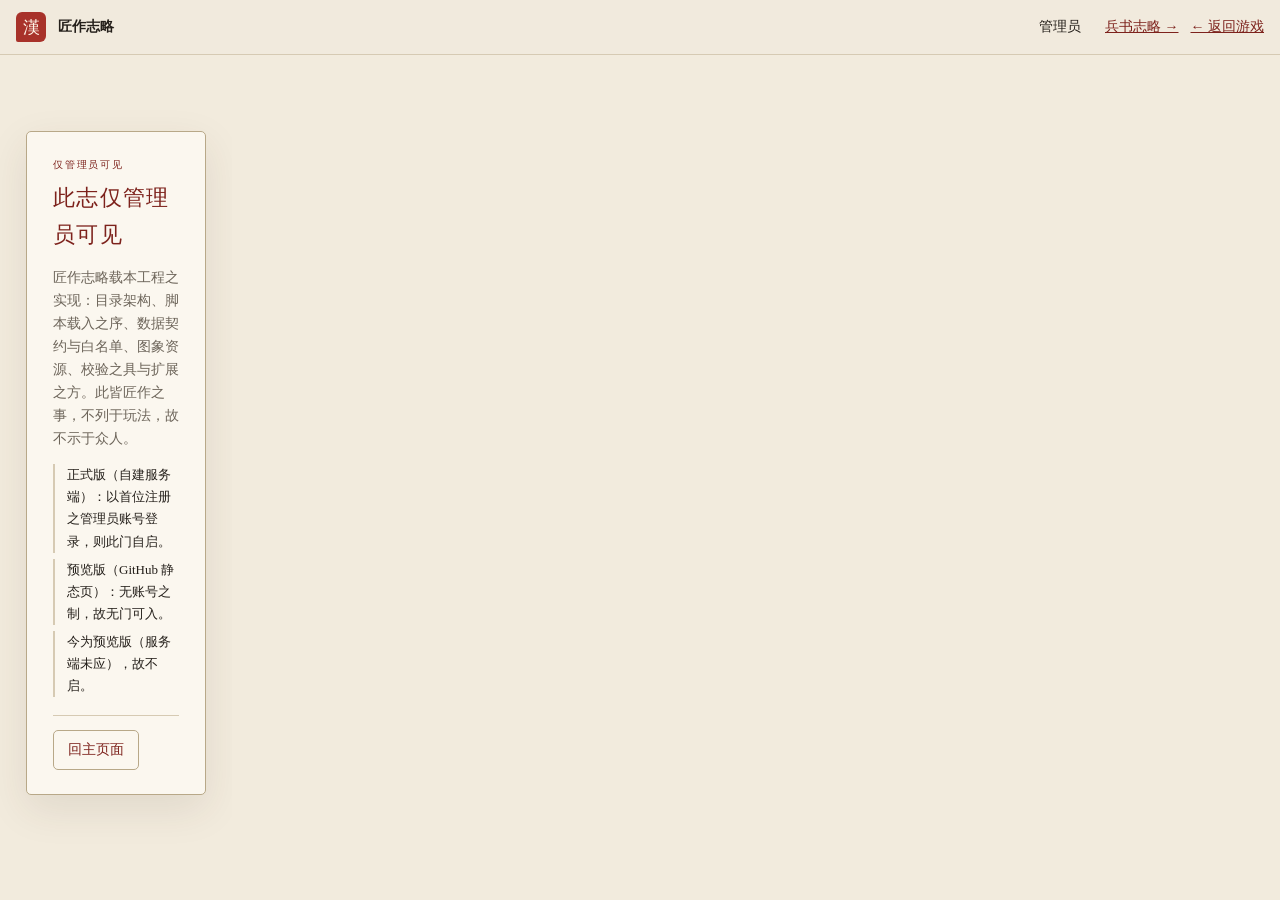
==== commit efaba968: "户口、氏族与门禁：户口之制、氏族之制、征辟之限、君主之殁、通关之识与二志之门（1.2.0.0） 十一事：  - 舆图之辨（src/ui/render.js）：环色分我（金环带绿 #2f6b4f）、友军" ====
--- a/dev.html
+++ b/dev.html
@@ -6,7 +6,7 @@
 <meta name="theme-color" content="#f2ebdd">
 <meta name="mobile-web-app-capable" content="yes">
 <title>匠作志略 · 代汉涂高</title>
-<meta name="description" content="《代汉涂高》匠作志略：目录架构、脚本加载次序、数据契约与白名单、图象资源路径、校验工具与扩展指南。">
+<meta name="description" content="《代汉涂高》匠作志略：目录架构、脚本加载次序、数据契约与白名单、图象资源路径、校验工具与扩展指南。仅管理员可见。">
 <link rel="stylesheet" href="assets/style.css">
 </head>
 <body>
@@ -29,8 +29,10 @@
 </div>
 
 <script src="src/data/version.js"></script>
+<script src="src/data/account.js"></script>
 <script src="src/data/dev.js"></script>
 <script src="src/ui/reader.js"></script>
-<script>Reader.mount(window.DEV);</script>
+<script src="src/ui/gate.js"></script>
+<script>Gate.dev();</script>
 </body>
 </html>
--- a/assets/style.css
+++ b/assets/style.css
@@ -183,8 +183,12 @@
 .lord-pick { display: flex; gap: 6px; flex-wrap: wrap; margin-top: 8px; }
 .lord-pick button { padding: 4px 10px; border-radius: 9999px; border: 1px solid var(--line-strong); background: var(--panel); cursor: pointer; font-size: 13px; }
 .lord-pick button[aria-pressed="true"] { background: var(--accent); color: #fff8ef; border-color: var(--accent-deep); }
-.title-foot { display: flex; gap: 10px; align-items: center; padding: 12px 16px; border-top: 1px solid var(--line); background: var(--panel); }
-.title-foot .hint { font-size: 12px; color: var(--muted); flex: 1; }
+/* 底栏（提示 ＋ 舆图之器 ＋ 续战等钮）：一律可折行，长文案不撑破版面 */
+.title-foot { display: flex; flex-wrap: wrap; gap: 10px; row-gap: 8px; align-items: center; padding: 12px 16px; border-top: 1px solid var(--line); background: var(--panel); }
+.title-foot .hint { font-size: 12px; color: var(--muted); flex: 1 1 240px; min-width: 0; }
+/* 「续战·某君·某关」之名可长，独占一行亦可，绝不挤坏同排之钮 */
+#btnContinue { max-width: 100%; overflow: hidden; text-overflow: ellipsis; white-space: nowrap; }
+.title-foot .btn, .title-foot .doc-link, .title-foot .ver { flex: 0 0 auto; }
 
 /* 剧情 */
 .story-wrap { width: min(720px, 100%); max-height: 88vh; display: flex; flex-direction: column; background: var(--card); border: 1px solid var(--line-strong); border-radius: var(--radius); box-shadow: var(--shadow); animation: rise 280ms var(--ease); }
@@ -321,6 +325,14 @@
 .wiki-table td { color: var(--muted); }
 .wiki-top { padding: 12px 16px; border-bottom: 1px solid var(--line); display: flex; align-items: center; gap: 12px; background: color-mix(in srgb, var(--paper) 88%, transparent); }
 .wiki-top a { color: var(--accent-deep); }
+/* 二志之门：门外之人见其门而不见其文 */
+.gate { max-width: 46em; margin: 6vh auto 0; padding: 24px 26px; border: 1px solid var(--line-strong); border-radius: var(--radius); background: var(--card); box-shadow: var(--shadow); }
+.gate h3 { margin: 6px 0 10px; font-size: 22px; font-weight: 500; letter-spacing: .06em; color: var(--accent-deep); }
+.gate .lead { color: var(--muted); font-size: 13.5px; }
+.gate .gate-line { font-size: 13px; color: var(--ink); margin: 0 0 6px; padding-left: 12px; border-left: 2px solid var(--line); }
+.gate .note { font-size: 12.5px; color: var(--faint); margin-top: 10px; }
+.gate .gate-foot { display: flex; gap: 10px; flex-wrap: wrap; align-items: center; margin-top: 18px; padding-top: 14px; border-top: 1px solid var(--line); }
+.gate .gate-foot a { text-decoration: none; color: var(--accent-deep); }
 /* 制作向之页面（匠作志略）的入口：置于主页面底栏，不夺玩家之目 */
 .doc-link { font-size: 12px; color: var(--muted); text-decoration: none; white-space: nowrap; }
 .doc-link:hover { color: var(--accent-deep); text-decoration: underline; }
@@ -408,6 +420,67 @@
 .maint-wrap .etext { max-width: 46em; }
 .maint-wrap .story-foot { justify-content: center; }
 
+/* ——— 舆图之器：缩放、复位与取消（附于舆图之底栏，末日端亦在目前） ——— */
+.map-tools {
+  display: flex; align-items: center; gap: 6px; margin-left: auto;
+  padding: 4px 6px; border: 1px solid var(--line-strong); border-radius: 9999px;
+  background: color-mix(in srgb, var(--card) 92%, transparent);
+  box-shadow: 0 4px 12px rgb(65 50 39 / .08);
+  flex: none;
+}
+.mtool {
+  display: inline-grid; place-items: center; min-width: 34px; min-height: 34px; padding: 0 8px;
+  border: 1px solid var(--line); border-radius: 9999px; background: var(--card); color: var(--ink);
+  cursor: pointer; font-family: var(--sans); font-size: 14px; line-height: 1;
+}
+.mtool:hover:not([disabled]) { border-color: var(--accent); background: #fff8ef; }
+.mtool[disabled] { opacity: .4; cursor: not-allowed; }
+.mtool.cancel { color: var(--accent-deep); border-color: var(--accent); font-size: 13px; padding: 0 12px; }
+.zoomlab { font-family: var(--mono); font-size: 11.5px; color: var(--muted); min-width: 40px; text-align: center; }
+/* 放大之时，触控不在整页上放大缩小，而在舆图上推移 */
+#map.zoomed { touch-action: none; cursor: grab; }
+#map.zoomed:active { cursor: grabbing; }
+
+/* ——— 顶栏本回合之出入 ——— */
+.res em.delta { font-style: normal; font-family: var(--mono); font-size: 11.5px; margin-left: 2px; }
+.res em.delta.up { color: var(--live); }
+.res em.delta.down { color: var(--accent-deep); }
+.res em.delta.flat { color: var(--faint); }
+
+/* ——— 户口 ——— */
+.pop-line { font-size: 12px; }
+.pop-line.warn { color: var(--accent-deep); }
+
+/* ——— 氏族 ——— */
+.card .clan { border-top: 1px dashed var(--line); padding: 9px 0 4px; }
+.card .clan:first-of-type { border-top: 0; }
+.card .clan .row b { font-size: 14px; font-weight: 500; }
+.card .clan .src { font-size: 11.5px; color: var(--faint); font-family: var(--mono); margin-top: 4px; }
+.card .clan .opts-row { display: flex; flex-wrap: wrap; gap: 6px; margin-top: 6px; }
+.card .clan.warm { border-left: 2px solid var(--live); padding-left: 8px; }
+.card .clan.cold { border-left: 2px solid var(--accent); padding-left: 8px; }
+
+/* ——— 人物：不可辟者之折叠 ——— */
+.who-shut { margin-top: 10px; border-top: 1px dashed var(--line); padding-top: 8px; }
+.who-shut summary { cursor: pointer; font-size: 12.5px; color: var(--muted); }
+.who-shut .card { margin-top: 8px; }
+
+/* ——— 通关之识 ——— */
+.lm {
+  display: inline-block; margin-left: 6px; padding: 0 6px;
+  border: 1px solid var(--live); border-radius: 9999px;
+  font-family: var(--sans); font-size: 11px; color: var(--live); vertical-align: 1px;
+  white-space: nowrap;
+}
+.lm.full { border-color: var(--accent); color: var(--accent-deep); }
+.camp-head .camp-sub .lm-line { font-weight: 500; color: var(--muted); }
+.scen-tab em.lm { display: inline-block; margin-left: 0; justify-self: start; }
+.stage-row .st.open-tag { color: var(--gold); }
+.stage-row .body .goal.open-note { color: var(--muted); }
+/* 兵书志略未启：按钮仍可按（示以缘由），惟明示为锁 */
+.menu-item.locked { opacity: .72; }
+.menu-item.locked b { color: var(--muted); }
+
 /* ——————————————— 分端之式 ———————————————
  * 三端：桌面（>900）／平板（721—900）／手机（≤720）。
  * 一律以视口为壳，壳内自滚：舆图在上、侧栏在下，页签吸顶，
@@ -461,9 +534,14 @@
   .stage { overflow: auto; -webkit-overflow-scrolling: touch; }
   /* 舆图不压成一条：保 760 之宽，指推左右观之 */
   #map { width: 760px; max-width: none; }
-  .stage-foot { padding: 6px 10px; font-size: 12px; }
+  .stage-foot { padding: 6px 10px; font-size: 12px; flex-wrap: wrap; row-gap: 6px; }
+  .stage-foot .map-tools { margin-left: 0; }
+  .mtool { min-width: 40px; min-height: 40px; }
+  .zoomlab { min-width: 44px; }
   /* 窄屏舆图宽于屏，故明示可左右推移 */
   .stage-foot .hint::after { content: "（舆图可左右推移）"; color: var(--faint); }
+  /* 底栏不可吞舆图：提示至多两行，全文仍在悬停之 title 里 */
+  .stage-foot .hint { display: -webkit-box; -webkit-line-clamp: 2; -webkit-box-orient: vertical; overflow: hidden; }
   .tabs button { min-height: 46px; font-size: 13.5px; }
   .tabpanel { padding: 10px; }
   .tabpanel h3 { font-size: 14.5px; }
